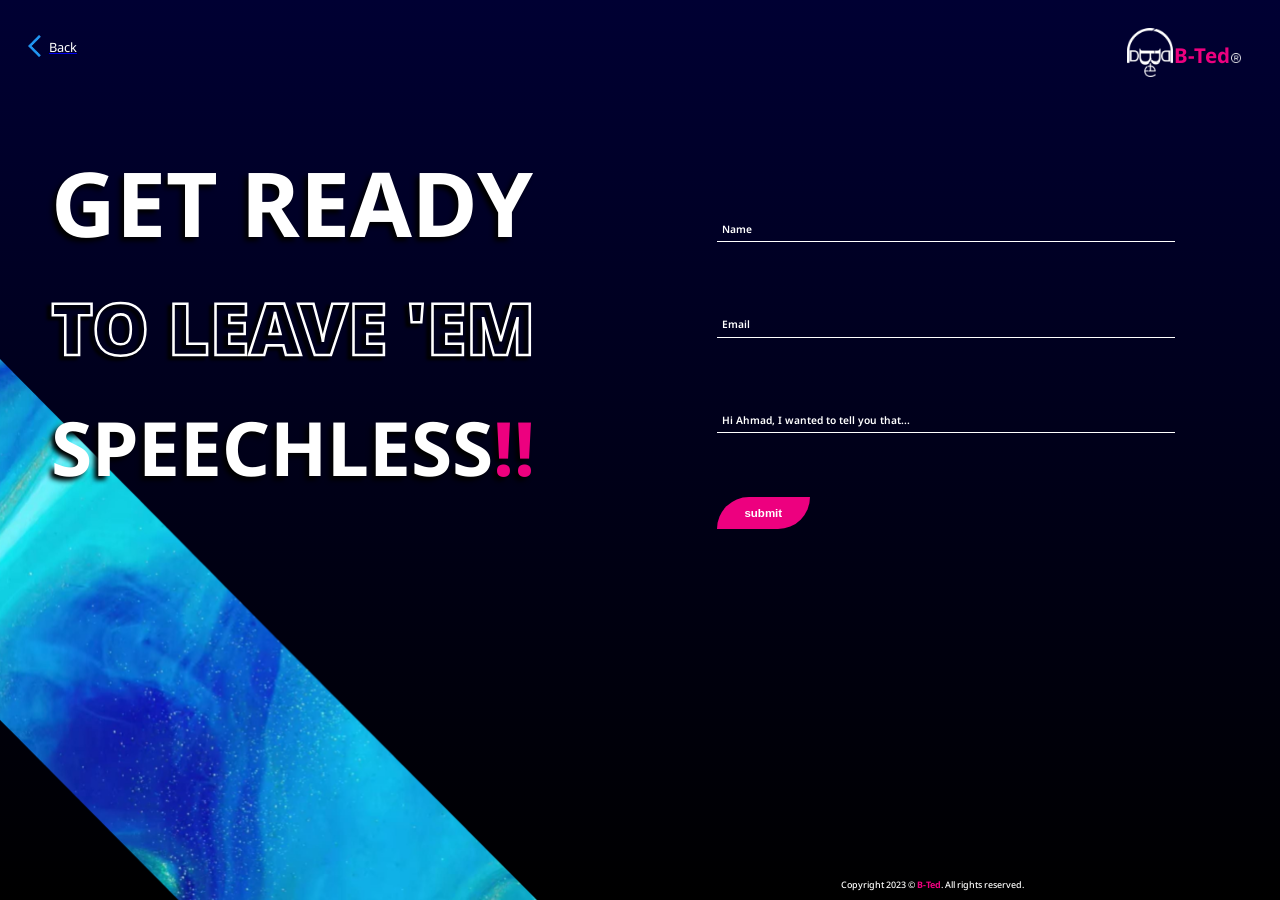
==== contactMe.html @ eaa0d28d "init" ====
<!DOCTYPE html>

<html>


<head>
    <link rel="icon" href="Whitelogo.png" type="image/icon type">
    <link rel="stylesheet" href="contactMeCss.css">
    <link rel="preconnect" href="https://fonts.googleapis.com">
    <link rel="preconnect" href="https://fonts.gstatic.com" crossorigin>
    <link href="https://fonts.googleapis.com/css2?family=Fira+Code:wght@300;400;500;600;700&display=swap" rel="stylesheet">
    <link rel="preconnect" href="https://fonts.googleapis.com">
    <link rel="preconnect" href="https://fonts.gstatic.com" crossorigin>
    <link href="https://fonts.googleapis.com/css2?family=Sevillana&family=Yanone+Kaffeesatz:wght@200&display=swap" rel="stylesheet">
    <link rel="preconnect" href="https://fonts.googleapis.com">
    <link rel="preconnect" href="https://fonts.gstatic.com" crossorigin>
    <link rel="preconnect" href="https://fonts.googleapis.com">
    <link rel="preconnect" href="https://fonts.gstatic.com" crossorigin>
    <link href="https://fonts.googleapis.com/css2?family=Noto+Serif&family=Sevillana&family=Yanone+Kaffeesatz:wght@200&display=swap" rel="stylesheet">
    <link rel="preconnect" href="https://fonts.googleapis.com">
    <link rel="preconnect" href="https://fonts.gstatic.com" crossorigin>
    <link href="https://fonts.googleapis.com/css2?family=Noto+Sans+Miao&family=Noto+Serif&family=Sevillana&family=Yanone+Kaffeesatz:wght@200&display=swap" rel="stylesheet">
    <link rel="preconnect" href="https://fonts.googleapis.com">
    <link rel="preconnect" href="https://fonts.gstatic.com" crossorigin>
    <link href="https://fonts.googleapis.com/css2?family=Fira+Code:wght@300;400;500;600;700&family=Noto+Sans:wght@100;200;300;400;500;600;700;800;900&display=swap" rel="stylesheet">
       
<script src="https://code.jquery.com/jquery-3.6.0.min.js"></script>

    
</head>


<body>

</div>

<div class="topBar">
    <a href="destination-page.html"> <img class="backArrow" src="Back.png"> </a>
    <a href="javascript:history.go(-1)"> <p class="back">Back</p> </a>
    <img class="whiteLogo" src="Whitelogo.png">
    <p class="bted">B-Ted</p>
    <img class="whiteR" src="WhiteR.png">
</div>

<img class="stripe" src="stripe.png">

<div class="tagLine">
    <p class="getReady">GET READY</p>
    <br>
    <p class="toLeaveEm1">TO LEAVE 'EM</p>
    <p class="toLeaveEm2">TO LEAVE 'EM</p>
    <br>
    <p class="speechless">SPEECHLESS<font color=ED007F>!!</font></p>
</div>


<div class="rightForm">
    <form id="myForm" method="POST" name="thisForm">
        <input type="text" id="name" name="name" class="nameBar" placeholder="Name" required>
        <input type="email" id="email" name="email" class="emailBar" placeholder="Email" required>
        <input type="text" id="message" name="message" class="messageBar" placeholder="Hi Ahmad, I wanted to tell you that..." required>
        <input type="submit" id="drawButton" class="button" value="submit" >
    </form>
</div>


<div class="doneTick">
    <div class="trigger"></div>
    <svg version="1.1" id="tick" xmlns="http://www.w3.org/2000/svg" xmlns:xlink="http://www.w3.org/1999/xlink" x="0px" y="0px"
         viewBox="0 0 37 37" style="enable-background:new 0 0 37 37;" xml:space="preserve">
        <path class="circ path" style="fill:none;stroke:#ED007F;stroke-width:3;stroke-linejoin:round;stroke-miterlimit:10;" d="
            M30.5,6.5L30.5,6.5c6.6,6.6,6.6,17.4,0,24l0,0c-6.6,6.6-17.4,6.6-24,0l0,0c-6.6-6.6-6.6-17.4,0-24l0,0C13.1-0.2,23.9-0.2,30.5,6.5z"
        />
        <polyline class="tick path" style="fill:none;stroke:#ED007F;stroke-width:3;stroke-linejoin:round;stroke-miterlimit:10;" points="
            11.6,20 15.9,24.2 26.4,13.8 "/>
    </svg>
</div>


<script>
    
</script>

<script src="contactMeJs.js"></script>

<footer>
    <p>Copyright 2023 © <font color=ED007F><b>B-Ted</b></font>. All rights reserved.</p>
</footer>

</body>


</html>
---- contactMeCss.css ----
body{
    background: linear-gradient(rgb(0, 0, 51),black);
    color: white;
    background-repeat: repeat;
    background-size: 100vw 100vh;
    font-family: 'Noto Sans';
}

img{
    width: 20vw;
}

.whiteLogo{
    width:3.6vw;
    margin-left: 82vw; 
    margin-top: 0.6vw;
}

.bted{
    margin-left: 0.1vw;
    font-size: 1.6vw;
    margin-top: 2.6vw;
    color: #ED007F;
    font-weight: 700;
}

.whiteR{
    width:0.8vw;
    padding-top: 1.4vw;
    margin-left: 0.1vw; 
}
.topBar{
    width: 96vw;
    display: flex;
    flex-direction: row;
    flex-wrap: wrap;
    align-content: flex-start;
    justify-content: flex-start;
    align-items: center;
    padding-left: 1vw; 
}

.backArrow{
    width: 2.2vw;
}

.back{
    margin-top: 0.7vw;
    font-style: normal;
    text-decoration: none;
    color: white;
    font-size: 1vw;
}

.stripe{
    position: absolute;
    bottom: 0;
    left: 0;
    width: 45vw;
    /* height: 75vh; */
}

.getReady,.toLeaveEm1,.toLeaveEm2,.speechless{
    font-size: 7vw; 
    left: 4vw;   
    font-family: 'Noto Sans';
    position: absolute;
    font-weight: 700;
}

.getReady{
    text-shadow: -0.3vw 0.3vw 0.4vw rgb(0 0 0);
    margin-top: 4vw;
    font-weight: 700;
}

.toLeaveEm1,.toLeaveEm2{
     margin-top: 13vw;
    margin-bottom: 0.5vw;
    font-weight: 900;
    height: 7vw;
    font-size: 5.6vw;
    /* font-family: sans-serif; */
    border-width: 4vw;
    -webkit-text-fill-color: transparent;
    -webkit-text-stroke-color: #ffffff;
    -webkit-text-stroke-width: 0.2vw;
}

.toLeaveEm2{
    /* display: none; */
}

.toLeaveEm1{
   margin-top: 13.2vw;
   margin-bottom: 0.5vw;
   font-weight: 900;
   height: 7vw;
   font-size: 5.6vw;
   left: 3.7vw;
   opacity: 100%;
   /*font-family: sans-serif;*/
   border-width: 4vw;
   filter: blur(0.12vw); 
   -webkit-text-fill-color: transparent;
   -webkit-text-stroke: 0.3vw rgb(0, 0, 0);
}


.speechless{
    text-shadow: -0.3vw 0.3vw 0.4vw rgb(0 0 0);
    margin-top: 20.5vw;
    font-size: 5.85vw;
}

.rightForm{
    position: absolute;
    width: 25vw;
    margin-top: 6vw;
    right: 19vw;
}

.nameBar,.emailBar,.messageBar{
width: 35vw;
height: 2vw;
margin-bottom: 5vw;
background-color: transparent;
border-bottom: 1vw  solid #000;
color: white;
  border: none;
  border-bottom: 1px solid #ffffff;
  outline: none;
  padding: 5px;
  padding-bottom: 0;
}



::placeholder {
    color: white; 
    font-weight: 600;
    font-size: 0.8vw;
    opacity: 1; 
    font-family: 'Noto Sans';

  }
  
  :-ms-input-placeholder {
    color: white; 
    font-weight: 600;
    font-size: 0.8vw;
    opacity: 1; 
    font-family: 'Noto Sans';
  }
  
  ::-moz-placeholder {
    color: white; 
    font-weight: 600;
    font-size: 0.8vw;
    opacity: 1; 
    font-family: 'Noto Sans';
  }
  
  ::-webkit-input-placeholder {
    color: white; 
    font-weight: 600;
    font-size: 0.8vw;
    opacity: 1; 
    font-family: 'Noto Sans';
  }
  
.button{
    background-color:#ED007F;
        color: white;
        margin: 0px;
        padding-left: 2vw;
        padding-top: 0.6vw;
        padding-bottom: 0.6vw;
        padding-right: 2vw;
        text-align: center;
        border-width: 0.2vw;
        font-size: 0.9vw;
        border-radius: 1000px 0px;
        border-color: #ED007F;
        border-style:solid;
        font-weight: 700;
        cursor: pointer;
        overflow: hidden;
        z-index: 1;
        transition: transform 0.3s ease-in-out;
    }
    
    
.button:hover{
        background-color:transparent;
        color: #ffffff;
        border-color: #ED007F;
        border-style:solid;
        transition: 600ms;
        transform: scale(1.1);
    }

footer{
    position: absolute;
    bottom: 0;
    font-family: 'Noto Sans';
    font-weight: 500;
    right: 20vw;
    /* font-family: 'Noto Sans Miao'; */
    font-size: 0.7vw;
    letter-spacing: 90%;
}


.circ {
    opacity: 0;
    stroke-dasharray: 130;
    stroke-dashoffset: 130;
    transition: all 1s;
}

.tick {
    stroke-dasharray: 50;
    stroke-dashoffset: 50;
    transition: stroke-dashoffset 1s 0.5s ease-out;
}

.drawn + svg .path {
    opacity: 1;
    stroke-dashoffset: 0;
}

.doneTick{
    width: 25vw;
    /* left:0vw ; */
    position: absolute;
}
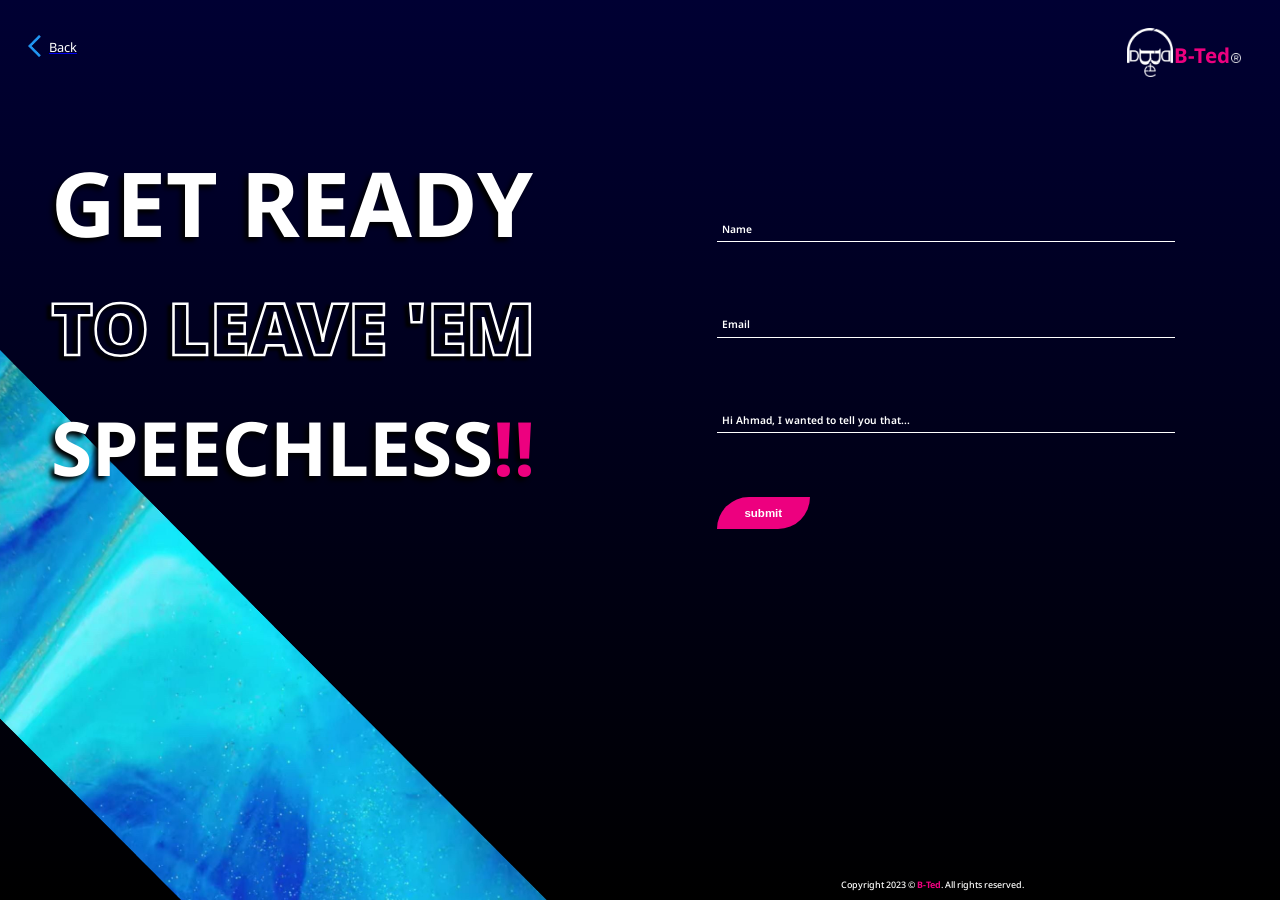
==== commit 7db006dd: "init" ====
--- a/contactMe.html
+++ b/contactMe.html
@@ -6,6 +6,7 @@
 <head>
     <link rel="icon" href="Whitelogo.png" type="image/icon type">
     <link rel="stylesheet" href="contactMeCss.css">
+    <meta name="viewport" content="width=device-width, initial-scale=1.0">
     <link rel="preconnect" href="https://fonts.googleapis.com">
     <link rel="preconnect" href="https://fonts.gstatic.com" crossorigin>
     <link href="https://fonts.googleapis.com/css2?family=Fira+Code:wght@300;400;500;600;700&display=swap" rel="stylesheet">
@@ -35,14 +36,16 @@
 </div>
 
 <div class="topBar">
-    <a href="destination-page.html"> <img class="backArrow" src="Back.png"> </a>
+    <a href="javascript:history.go(-1)"> <img class="backArrow" src="Back.png"> </a>
     <a href="javascript:history.go(-1)"> <p class="back">Back</p> </a>
     <img class="whiteLogo" src="Whitelogo.png">
     <p class="bted">B-Ted</p>
     <img class="whiteR" src="WhiteR.png">
 </div>
 
+<div class=stripeBox>
 <img class="stripe" src="stripe.png">
+</div>
 
 <div class="tagLine">
     <p class="getReady">GET READY</p>
@@ -64,7 +67,7 @@
 </div>
 
 
-<div class="doneTick">
+ <div class="doneTick">
     <div class="trigger"></div>
     <svg version="1.1" id="tick" xmlns="http://www.w3.org/2000/svg" xmlns:xlink="http://www.w3.org/1999/xlink" x="0px" y="0px"
          viewBox="0 0 37 37" style="enable-background:new 0 0 37 37;" xml:space="preserve">
--- a/contactMeCss.css
+++ b/contactMeCss.css
@@ -52,11 +52,19 @@
     font-size: 1vw;
 }
 
-.stripe{
+.stripeBox{
     position: absolute;
     bottom: 0;
     left: 0;
     width: 45vw;
+    height:43vw;
+    overflow: hidden;
+
+}
+.stripe{
+    position: absolute;
+    top: 0vw;
+    width: 46vw;
     /* height: 75vh; */
 }
 
@@ -211,7 +219,6 @@
     letter-spacing: 90%;
 }
 
-
 .circ {
     opacity: 0;
     stroke-dasharray: 130;
@@ -232,6 +239,261 @@
 
 .doneTick{
     width: 25vw;
-    /* left:0vw ; */
-    position: absolute;
-}+    /* left:0vw ; */ 
+    position: absolute;
+}
+@media screen and (max-width: 450px) {
+
+    body{
+        background: linear-gradient(rgb(0, 0, 51),black);
+        color: white;
+        background-repeat: repeat;
+        background-size: 100vw 137vh;
+        font-family: 'Noto Sans';
+    }
+    
+    img{
+        width: 55vw;
+    }
+    
+    .whiteLogo{
+        width:9vw;
+        margin-left: 55vw; 
+        margin-top: 0vw;
+    }
+    
+    .bted{
+        margin-left: 0.1vw;
+        font-size: 4vw;
+        margin-top: 5vw;
+        color: #ED007F;
+        font-weight: 700;
+    }
+    
+    .whiteR{
+        width:2vw;
+        height: 2vw;
+        padding-top: 1.4vw;
+        margin-left: 0.1vw; 
+    }
+    .topBar{
+        width: 94vw;
+        display: flex;
+        flex-direction: row;
+        flex-wrap: wrap;
+        align-content: flex-start;
+        justify-content: flex-start;
+        align-items: center;
+        padding-left: 0vw; 
+    }
+    
+    .backArrow{
+        width: 7vw;
+    }
+    
+    .back{
+
+        margin-top: 2vw;
+        font-style: normal;
+        text-decoration: none;
+        color: white;
+        font-size: 2.8vw;
+    }
+    
+    .stripeBox{
+        overflow: visible;
+        top:10vw;
+        width: 100%;
+        height: 100%;
+        position: absolute;
+    }
+    .stripe{
+        position: absolute;
+        top: 0vw;
+        left: 0;
+        height: 55%;
+        width: 100%;
+        /* height: 75vh; */
+    }
+    
+    .getReady,.toLeaveEm1,.toLeaveEm2,.speechless{
+        font-size: 15.8vw; 
+        left: 7vw;   
+        font-family: 'Noto Sans';
+        position: absolute;
+        font-weight: 700;
+    }
+    
+    .getReady{
+        text-shadow: -0.3vw 0.3vw 0.4vw rgb(0 0 0);
+        margin-top: 10vw;
+        font-weight: 700;
+    }
+    
+    .toLeaveEm1,.toLeaveEm2{
+         margin-top: 30vw;
+        margin-bottom: 0.5vw;
+        font-weight: 900;
+        height: 7vw;
+        left: 19.7vw;
+        font-size:9vw;
+        /* font-family: sans-serif; */
+        border-width: 4vw;
+        -webkit-text-fill-color: transparent;
+        -webkit-text-stroke-color: #ffffff;
+        -webkit-text-stroke-width: 0.2vw;
+    }
+    
+    
+    .toLeaveEm1{
+       margin-top: 30.2vw;
+       margin-bottom: 0.5vw;
+       font-weight: 900;
+       height: 7vw;
+       left: 19.7vw;
+       opacity: 100%;
+       /*font-family: sans-serif;*/
+       border-width: 4vw;
+       filter: blur(0.12vw); 
+       -webkit-text-fill-color: transparent;
+       -webkit-text-stroke: 0.3vw rgb(0, 0, 0);
+    }
+    
+    
+    .speechless{
+        text-shadow: -0.3vw 0.3vw 0.4vw rgb(0 0 0);
+        margin-top: 42.5vw;
+        font-size: 13.2vw;
+    }
+    
+    .rightForm{
+        position: absolute;
+        width: 25vw;
+        margin-top: 100vw;
+        right: 58vw;
+    }
+    
+    .nameBar,.emailBar,.messageBar{
+    width: 66vw;
+    height: 10vw;
+    margin-bottom: 5vw;
+    background-color: transparent;
+    border-bottom: 1vw  solid #000;
+    color: white;
+      border: none;
+      border-bottom: 1px solid #ffffff;
+      outline: none;
+      padding: 5px;
+      padding-bottom: 0;
+    }
+    
+    
+    
+    ::placeholder {
+        color: white; 
+        font-weight: 600;
+        font-size: 12vw;
+        opacity: 1; 
+        font-family: 'Noto Sans';
+    
+      }
+      
+      :-ms-input-placeholder {
+        color: white; 
+        font-weight: 600;
+        font-size: 0.8vw;
+        opacity: 1; 
+        font-family: 'Noto Sans';
+      }
+      
+      ::-moz-placeholder {
+        color: white; 
+        font-weight: 600;
+        font-size: 0.8vw;
+        opacity: 1; 
+        font-family: 'Noto Sans';
+      }
+      
+      ::-webkit-input-placeholder {
+        color: white; 
+        font-weight: 600;
+        font-size: 2.2vw;
+        opacity: 1; 
+        font-family: 'Noto Sans';
+      }
+      
+    .button{
+        background-color:#ED007F;
+            color: white;
+            margin: 0px;
+            padding-left: 3.5vw;
+            padding-top: 1vw;
+            padding-bottom: 1vw;
+            padding-right: 3.5vw;
+            text-align: center;
+            border-width: 0.2vw;
+            font-size: 2.8vw;
+            border-radius: 1000px 0px;
+            border-color: #ED007F;
+            border-style:solid;
+            font-weight: 700;
+            cursor: pointer;
+            overflow: hidden;
+            z-index: 1;
+            margin-left: 26vw;
+            margin-top: 4vw;
+            transition: transform 0.3s ease-in-out;
+        }
+        
+        
+    .button:hover{
+            background-color:transparent;
+            color: #ffffff;
+            border-color: #ED007F;
+            border-style:solid;
+            transition: 600ms;
+            font-weight: 600;
+            transform: scale(1.1);
+        }
+    
+    footer{
+        position: absolute;
+        top: 200vw;
+        margin-bottom: 5vw;
+        font-family: 'Noto Sans';
+        font-weight: 500;
+        right: 30vw;
+        /* font-family: 'Noto Sans Miao'; */
+        font-size: 1.7vw;
+        letter-spacing: 90%;
+        margin-bottom: 4vw;
+    }
+    
+    
+    .circ {
+        opacity: 0;
+        stroke-dasharray: 130;
+        stroke-dashoffset: 130;
+        transition: all 1s;
+    }
+    
+    .tick {
+        stroke-dasharray: 50;
+        stroke-dashoffset: 50;
+        transition: stroke-dashoffset 1s 0.5s ease-out;
+    }
+    
+    .drawn + svg .path {
+        opacity: 1;
+        stroke-dashoffset: 0;
+    }
+    
+    .doneTick{
+        top: 100vw;
+        width: 25vw;
+        /* left:0vw ; */
+        position: absolute;
+    }
+    
+
+}
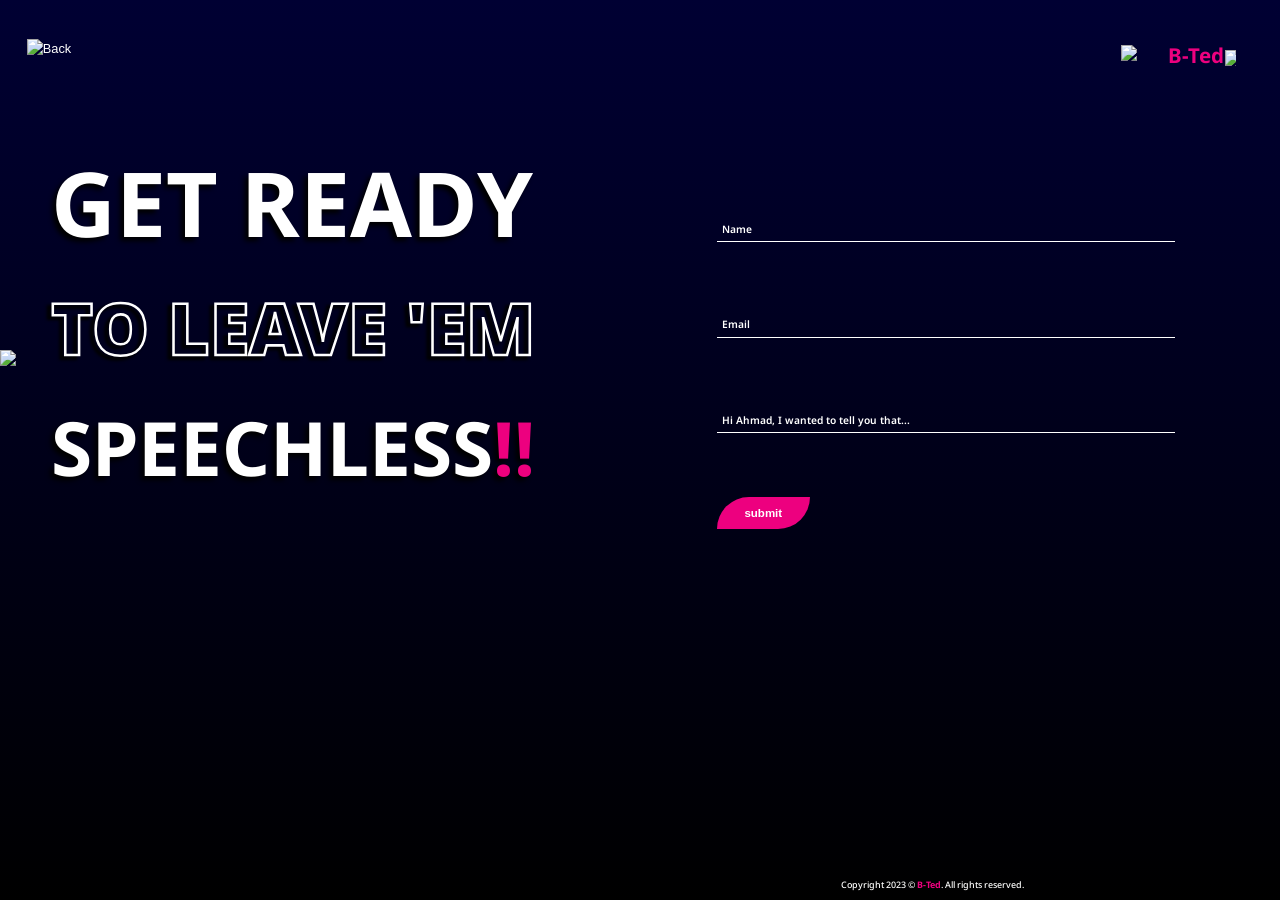
==== commit eaf81338: "init" ====
--- a/contactMe.html
+++ b/contactMe.html
@@ -4,9 +4,10 @@
 
 
 <head>
-    <link rel="icon" href="Whitelogo.png" type="image/icon type">
+    <title>Contact Me</title>
+    <meta name="viewport" content="width=device-width, initial-scale=1.0">
+    <link rel="icon" href="whitelogo.png" type="image/icon type">
     <link rel="stylesheet" href="contactMeCss.css">
-    <meta name="viewport" content="width=device-width, initial-scale=1.0">
     <link rel="preconnect" href="https://fonts.googleapis.com">
     <link rel="preconnect" href="https://fonts.gstatic.com" crossorigin>
     <link href="https://fonts.googleapis.com/css2?family=Fira+Code:wght@300;400;500;600;700&display=swap" rel="stylesheet">
@@ -27,7 +28,6 @@
        
 <script src="https://code.jquery.com/jquery-3.6.0.min.js"></script>
 
-    
 </head>
 
 
@@ -36,15 +36,20 @@
 </div>
 
 <div class="topBar">
-    <a href="javascript:history.go(-1)"> <img class="backArrow" src="Back.png"> </a>
-    <a href="javascript:history.go(-1)"> <p class="back">Back</p> </a>
-    <img class="whiteLogo" src="Whitelogo.png">
+   <button class="backButton" onclick="history.go(-1)">
+  <img class="backArrow" src="back.png">
+</button>
+<button class="backButton1" onclick="history.go(-1)">
+  <p class="back">Back</p>
+</button>
+
+    <img class="whiteLogo" src="whitelogo.png">
     <p class="bted">B-Ted</p>
-    <img class="whiteR" src="WhiteR.png">
+    <img class="whiteR" src="whiteR.png">
 </div>
 
 <div class=stripeBox>
-<img class="stripe" src="stripe.png">
+<img class="stripe" src="Stripe.png">
 </div>
 
 <div class="tagLine">
@@ -63,6 +68,7 @@
         <input type="email" id="email" name="email" class="emailBar" placeholder="Email" required>
         <input type="text" id="message" name="message" class="messageBar" placeholder="Hi Ahmad, I wanted to tell you that..." required>
         <input type="submit" id="drawButton" class="button" value="submit" >
+        
     </form>
 </div>
 
--- a/contactMeCss.css
+++ b/contactMeCss.css
@@ -7,8 +7,20 @@
 }
 
 img{
-    width: 20vw;
-}
+    width: 0vw;
+}
+
+ .backButton,.backButton1{
+        color:transparent;
+        background-color:transparent ;
+        border-width:0;
+         padding-right:0vw
+    }
+    
+    .backButton1{
+        padding-left:0vw
+    }
+    
 
 .whiteLogo{
     width:3.6vw;
@@ -45,7 +57,7 @@
 }
 
 .back{
-    margin-top: 0.7vw;
+    margin-top: 1vw;
     font-style: normal;
     text-decoration: none;
     color: white;
@@ -253,7 +265,7 @@
     }
     
     img{
-        width: 55vw;
+        width: 0vw;
     }
     
     .whiteLogo{
@@ -422,28 +434,31 @@
         font-family: 'Noto Sans';
       }
       
-    .button{
-        background-color:#ED007F;
-            color: white;
-            margin: 0px;
-            padding-left: 3.5vw;
-            padding-top: 1vw;
-            padding-bottom: 1vw;
-            padding-right: 3.5vw;
-            text-align: center;
-            border-width: 0.2vw;
-            font-size: 2.8vw;
-            border-radius: 1000px 0px;
-            border-color: #ED007F;
-            border-style:solid;
-            font-weight: 700;
-            cursor: pointer;
-            overflow: hidden;
-            z-index: 1;
-            margin-left: 26vw;
-            margin-top: 4vw;
-            transition: transform 0.3s ease-in-out;
-        }
+    .button {
+  background-color: #ED007F;
+  color: white;
+  margin: 0;
+  padding-left: 3.5vw;
+  padding-top: 1vw;
+  padding-bottom: 1vw;
+  padding-right: 3.5vw;
+  text-align: center;
+  border-width: 0.2vw;
+  font-size: 2.8vw;
+  -webkit-border-radius: 1000px 0;
+  border-radius: 1000px 0;
+  border-color: #ED007F;
+  border-style: solid;
+  font-weight: 700;
+  cursor: pointer;
+  overflow: hidden;
+  z-index: 1;
+  margin-left: 26vw;
+  margin-top: 4vw;
+  -webkit-transition: -webkit-transform 0.3s ease-in-out;
+  transition: transform 0.3s ease-in-out;
+}
+
         
         
     .button:hover{
@@ -495,5 +510,8 @@
         position: absolute;
     }
     
-
-}
+   
+    
+    
+
+}
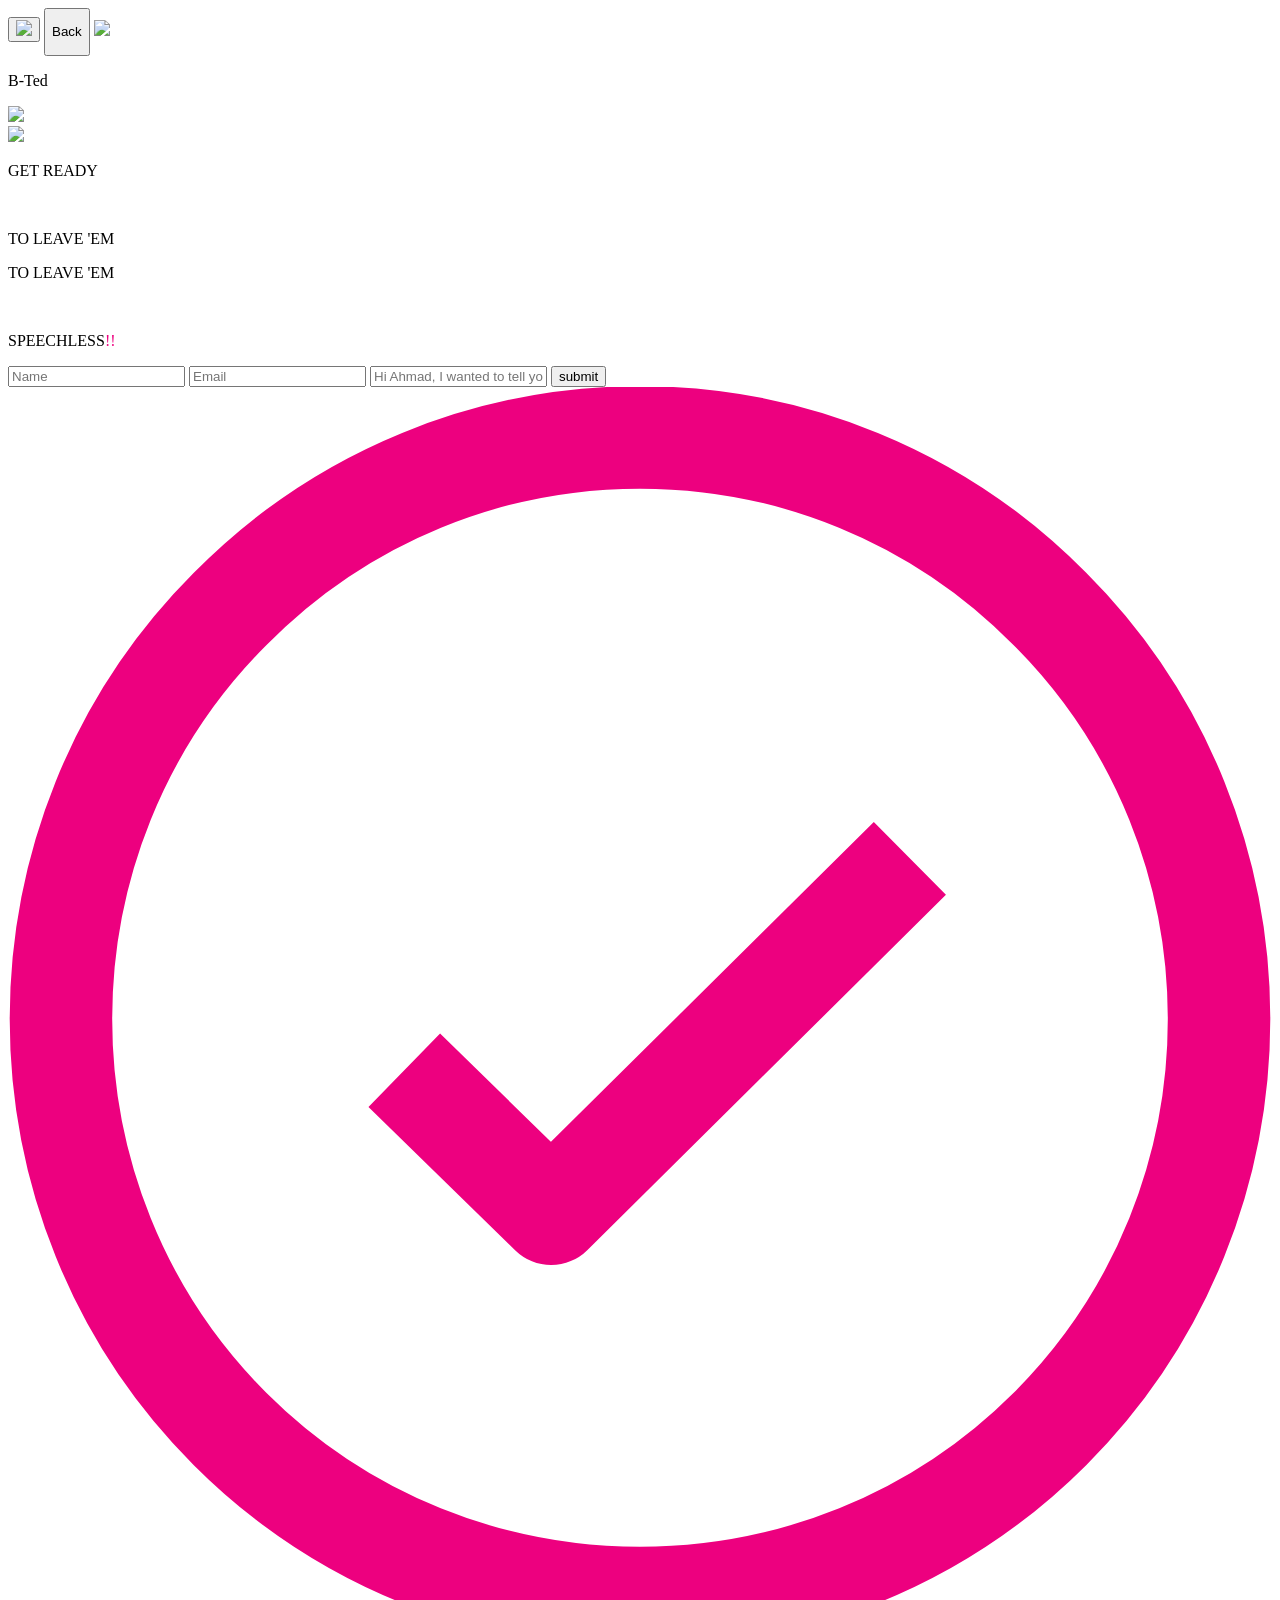
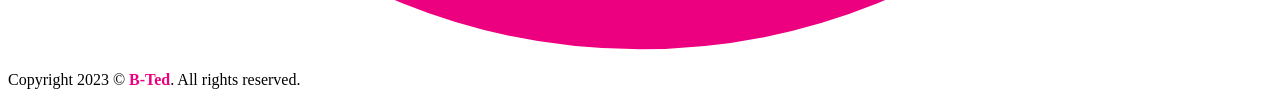
==== commit 4269acde: "init" ====
--- a/contactMe.html
+++ b/contactMe.html
@@ -7,7 +7,7 @@
     <title>Contact Me</title>
     <meta name="viewport" content="width=device-width, initial-scale=1.0">
     <link rel="icon" href="whitelogo.png" type="image/icon type">
-    <link rel="stylesheet" href="contactMeCss.css">
+    <!--<link rel="stylesheet" href="contactMeCss.css">-->
     <link rel="preconnect" href="https://fonts.googleapis.com">
     <link rel="preconnect" href="https://fonts.gstatic.com" crossorigin>
     <link href="https://fonts.googleapis.com/css2?family=Fira+Code:wght@300;400;500;600;700&display=swap" rel="stylesheet">
@@ -27,7 +27,7 @@
     <link href="https://fonts.googleapis.com/css2?family=Fira+Code:wght@300;400;500;600;700&family=Noto+Sans:wght@100;200;300;400;500;600;700;800;900&display=swap" rel="stylesheet">
        
 <script src="https://code.jquery.com/jquery-3.6.0.min.js"></script>
-
+    
 </head>
 
 
@@ -67,6 +67,10 @@
         <input type="text" id="name" name="name" class="nameBar" placeholder="Name" required>
         <input type="email" id="email" name="email" class="emailBar" placeholder="Email" required>
         <input type="text" id="message" name="message" class="messageBar" placeholder="Hi Ahmad, I wanted to tell you that..." required>
+        
+        <input type="text" name="date" id="date" style="display: none;" >
+        <input type="text" name="time" id="time" style="display: none;" >
+        
         <input type="submit" id="drawButton" class="button" value="submit" >
         
     </form>
@@ -90,7 +94,7 @@
     
 </script>
 
-<script src="contactMeJs.js"></script>
+<script src="contactMeJavas.js"></script>
 
 <footer>
     <p>Copyright 2023 © <font color=ED007F><b>B-Ted</b></font>. All rights reserved.</p>
